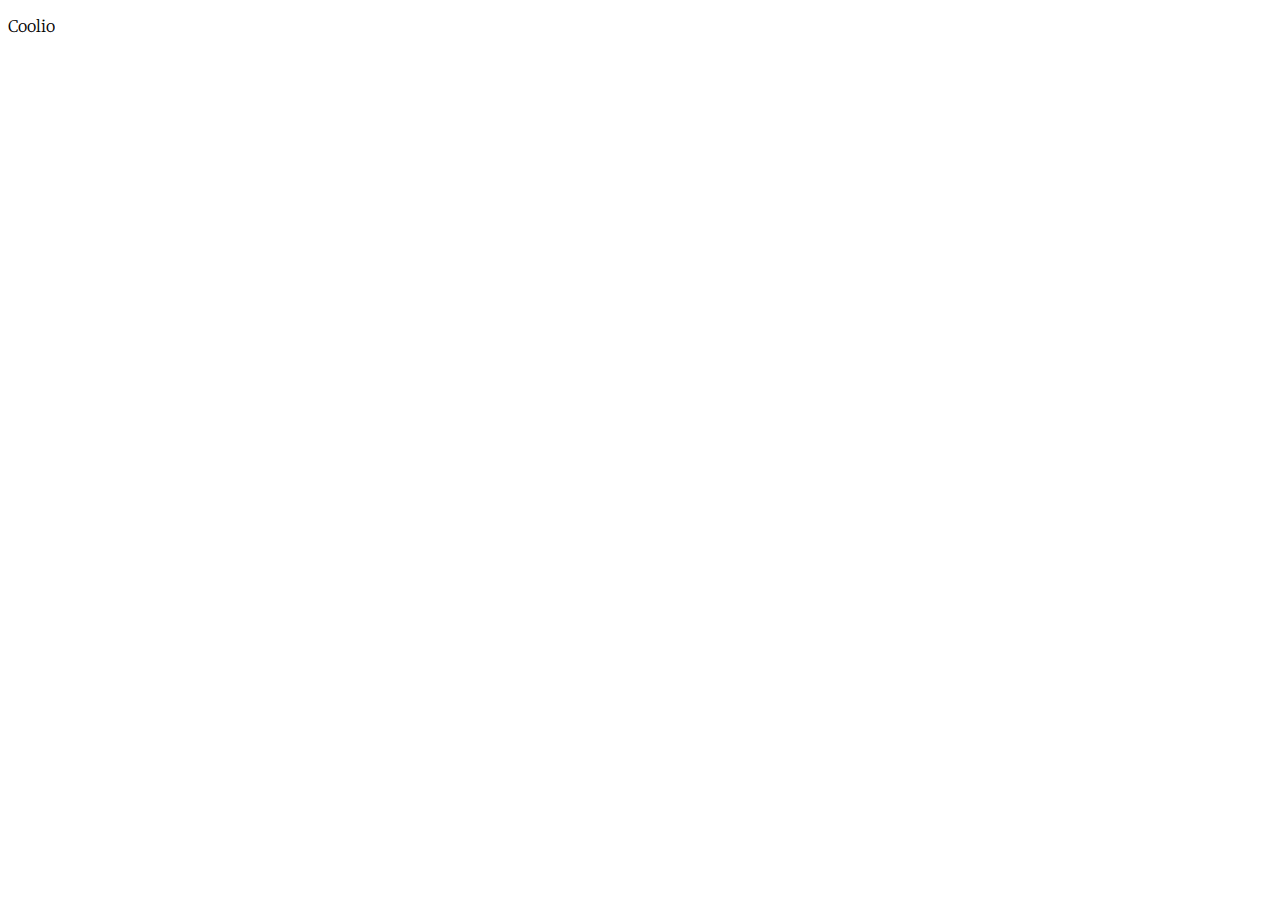
==== pages/index.html @ 24df5d26 "the font family is actually working now" ====
<!DOCTYPE html>

<html lang = "en">
<head>
<title>Evasive Suggestions</title>
<link rel='stylesheet' href='https://fonts.googleapis.com/css?family=Merriweather'>
<link rel="stylesheet" href="../styles/main.css">
</head>

<body>
<p>Coolio</p>
</body>

</html>
---- styles/main.css ----
body {
    font-family: 'Merriweather';
    font-weight: 300;
}
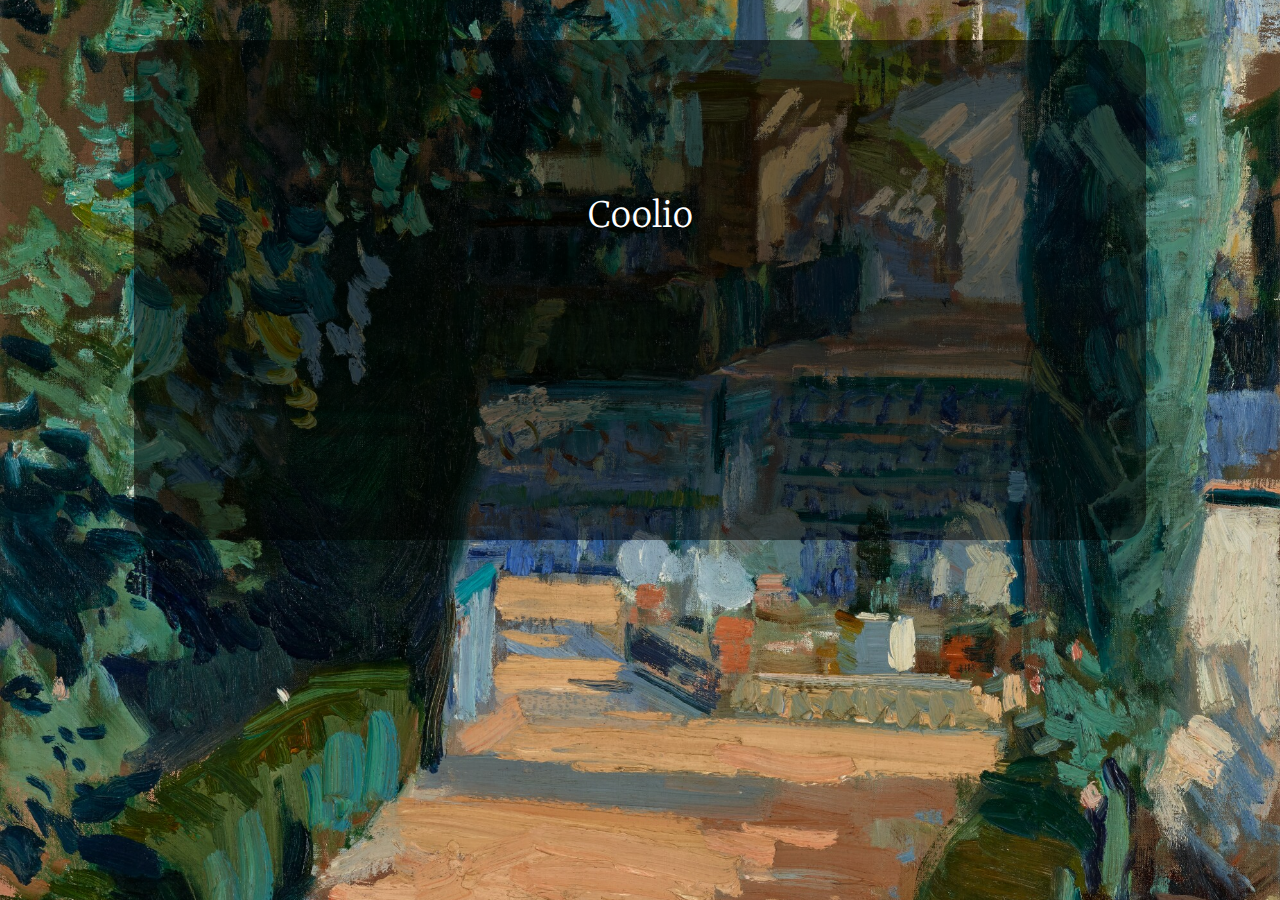
==== commit 10369698: "tons of changes" ====
--- a/pages/index.html
+++ b/pages/index.html
@@ -8,7 +8,7 @@
 </head>
 
 <body>
-<p>Coolio</p>
+<div class = 'content'><div class = "text"><p>Coolio</p></div></div>
 </body>
 
 </html>--- a/styles/main.css
+++ b/styles/main.css
@@ -1,4 +1,37 @@
 body {
     font-family: 'Merriweather';
     font-weight: 300;
+    background-image: url('../backgrounds/04.jpg');
+    background-size: cover;
+    background-repeat: no-repeat;
+    background-attachment: fixed; 
+    background-position: center;
+}
+
+.content{
+    display: grid; 
+    place-items: center; 
+}
+
+.text{
+    background: rgba(0, 0, 0, 0.5);
+    display: inline-block;
+    margin: 2.5%;
+    height: 500px;
+    width: 80%;
+    place-items: center;
+    border-radius: 25px;
+}
+
+p{  
+    font-size: 35px;
+    margin: 0px;
+    padding: 3px;
+    color: white;
+    opacity: 1.0;
+    display: grid;
+    place-items: center;
+    margin-top: 150px;
+    margin-bottom: 150px;
+    text-align: center;
 }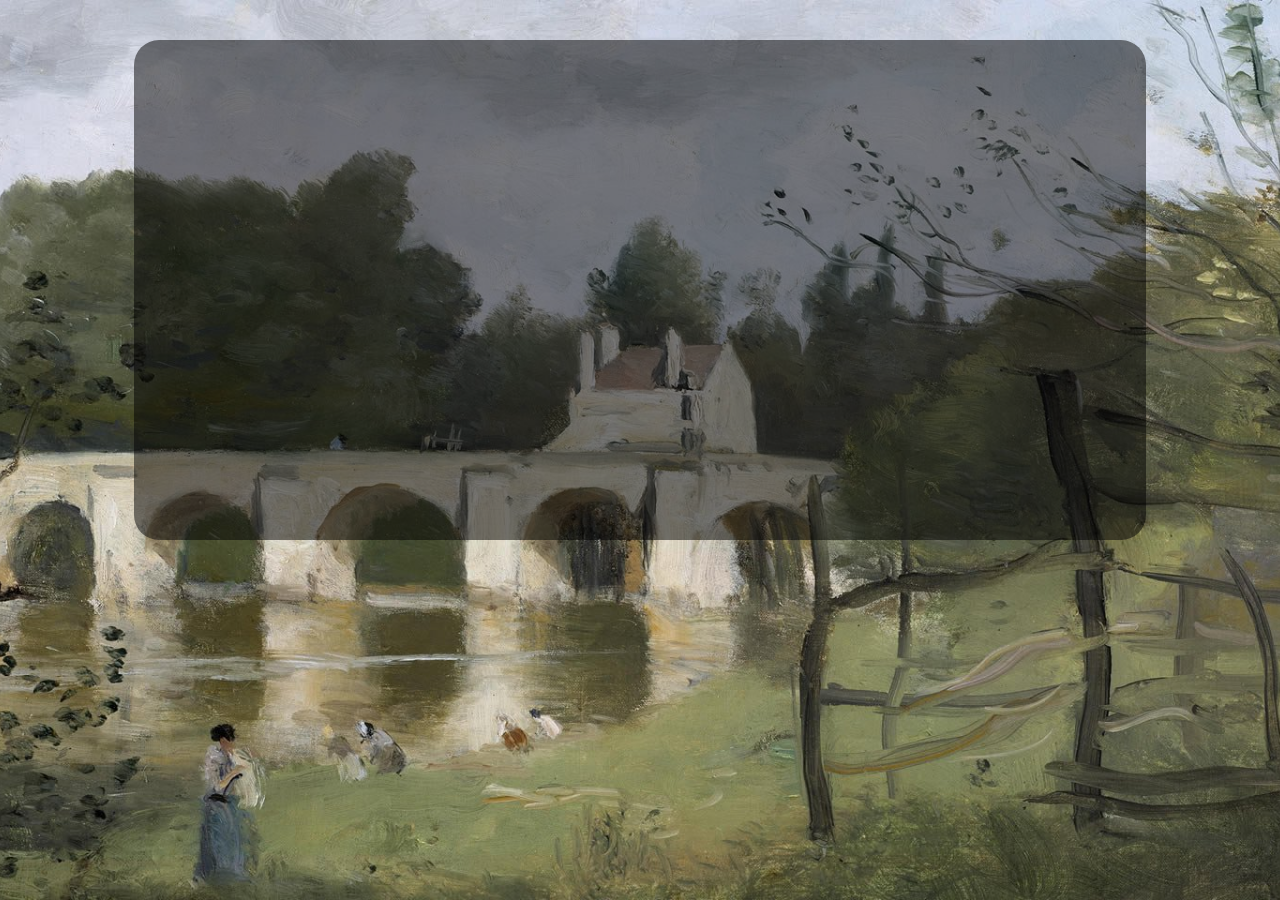
==== commit 43d4b2cf: "finally finished adding the jpegs much too late" ====
--- a/pages/index.html
+++ b/pages/index.html
@@ -8,7 +8,16 @@
 </head>
 
 <body>
-<div class = 'content'><div class = "text"><p>Coolio</p></div></div>
+<div class = 'content'><div class = "text" id = "cardText"><p></p></div></div>
 </body>
 
+<script type="text/javascript">
+
+function placeCardText(){
+    
+    document.getElementById("cardText").innerHTML = "Joan Holloway";
+}
+
+</script>
+
 </html>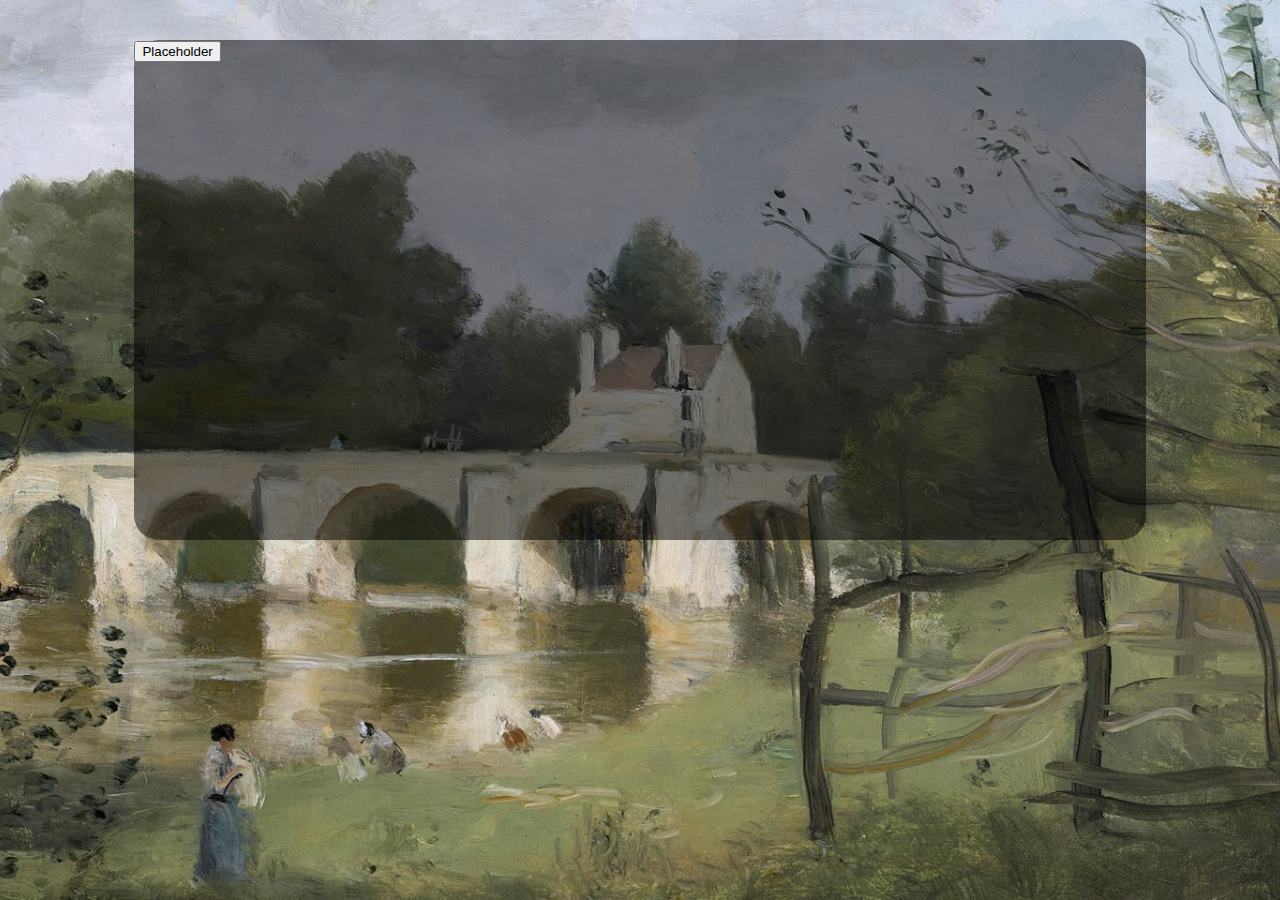
==== commit ff515d60: "placed a placeholder function to ensure my random text picker is working" ====
--- a/pages/index.html
+++ b/pages/index.html
@@ -8,14 +8,16 @@
 </head>
 
 <body>
-<div class = 'content'><div class = "text" id = "cardText"><p></p></div></div>
+<div class = 'content'><div class = "text" id = "cardText"><button onclick = "placeCardText()">Placeholder</button></div></div>
 </body>
 
 <script type="text/javascript">
 
 function placeCardText(){
     
-    document.getElementById("cardText").innerHTML = "Joan Holloway";
+    const possibleQuotes = ["Kinsey", "Holloway", "Cosgrove"];
+
+    document.getElementById("cardText").innerHTML = possibleQuotes[Math.floor(Math.random()*3)];
 }
 
 </script>
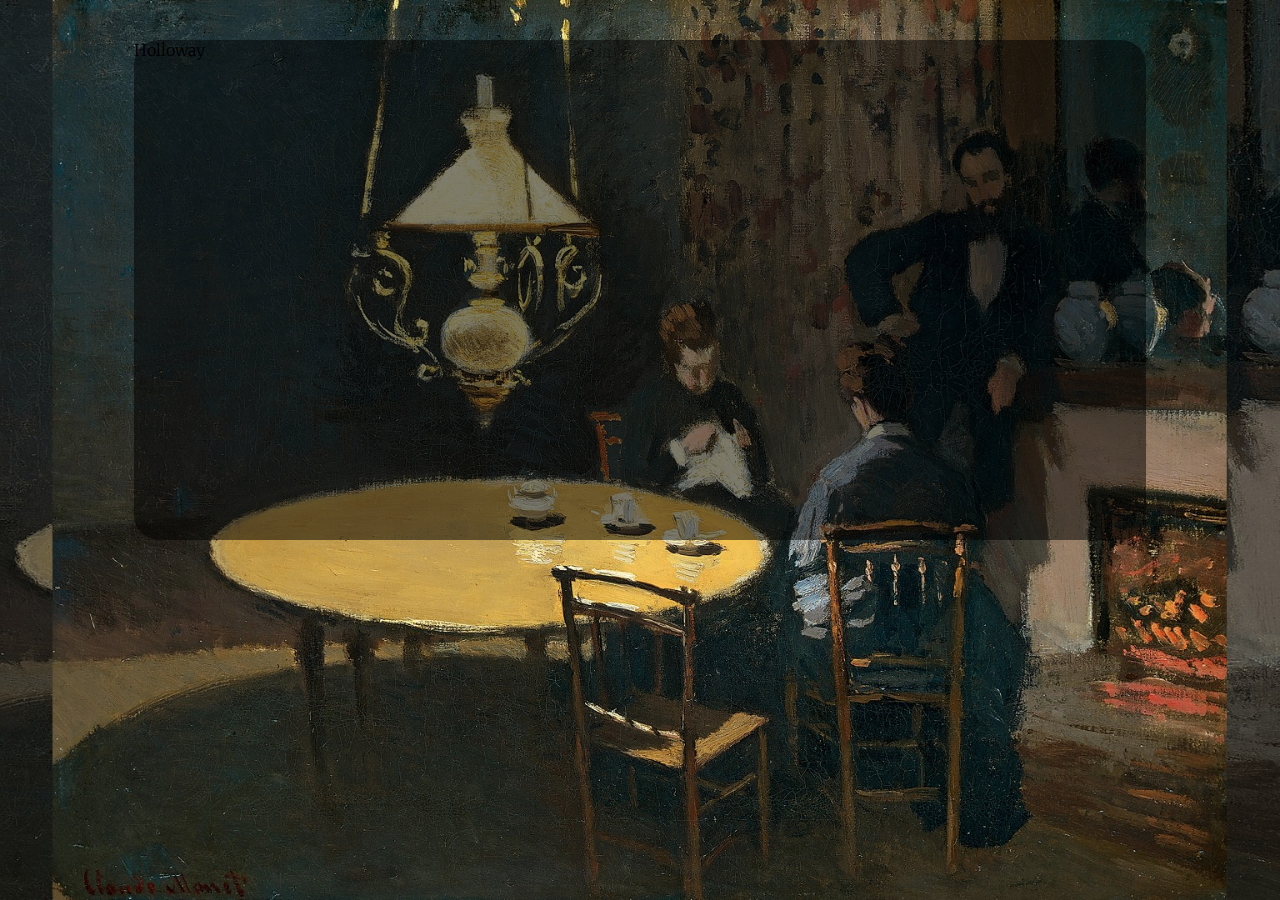
==== commit a24c1a5f: "made progress" ====
--- a/pages/index.html
+++ b/pages/index.html
@@ -8,17 +8,52 @@
 </head>
 
 <body>
-<div class = 'content'><div class = "text" id = "cardText"><button onclick = "placeCardText()">Placeholder</button></div></div>
+<div class = 'content'><div class = "text" id = "cardText"></div></div>
 </body>
 
 <script type="text/javascript">
 
-function placeCardText(){
-    
-    const possibleQuotes = ["Kinsey", "Holloway", "Cosgrove"];
+/*Look into getting the script to actually read the csv file I've created []*/
+
+ /* For future reference, this is how you write an IIFE (function foo {//function logic})(); */
+ /* let limits to local scope */
+
+(function placeCardText(){
+
+    /*Make this function into an IIFE so it executes first [X]*/
+
+    let possibleQuotes = ["Kinsey", "Holloway", "Cosgrove"];
 
     document.getElementById("cardText").innerHTML = possibleQuotes[Math.floor(Math.random()*3)];
-}
+})();
+
+
+// this entire function is working as intended, save for the final line of actual logic [FIXED]
+(function pickBackground(){
+
+    let firstpath = '../backgrounds/';
+    let secondpath = '.jpg';
+
+    // will generate numbers from 1 to 14, tested this very informally
+    let number = Math.ceil(Math.random()*14)
+
+    if (number < 10) {
+        var address = '0'; 
+        address = address.concat(number.toString());
+    }
+
+    else {
+
+        var address = number.toString();
+    }
+
+    // can use either .concat(), or simples +'s for strings in js
+    let path = firstpath.concat(address, secondpath);
+    let url = "url('" + path + "')";
+
+    document.body.style.backgroundImage = url; 
+
+})();
 
 </script>
 
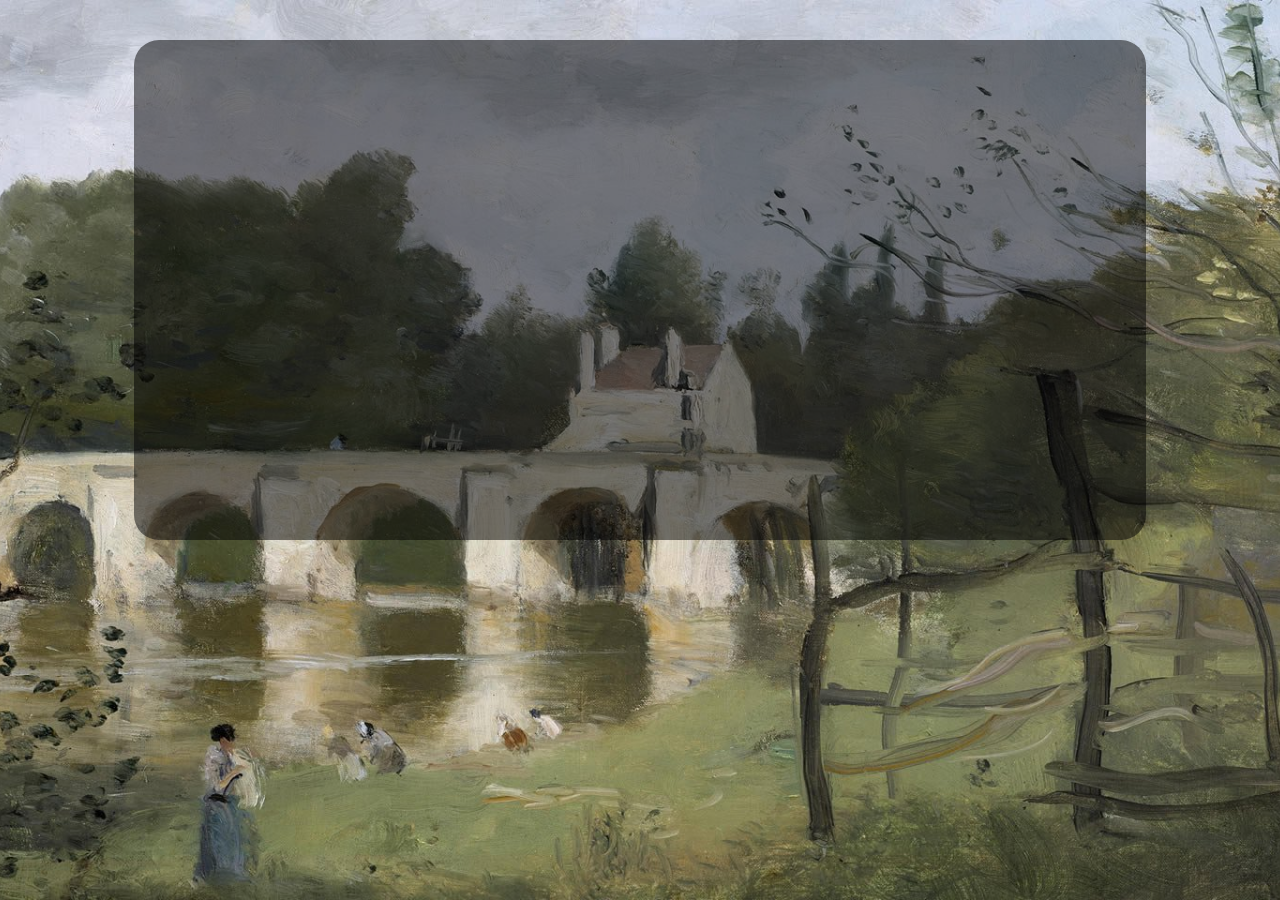
==== commit 7e02cd92: "minor changes" ====
--- a/pages/index.html
+++ b/pages/index.html
@@ -22,9 +22,10 @@
 
     /*Make this function into an IIFE so it executes first [X]*/
 
-    let possibleQuotes = ["Kinsey", "Holloway", "Cosgrove"];
+    //let possibleQuotes = ["Kinsey", "Holloway", "Cosgrove"];
+    document.getElementById("cardText").innerHTML = url("../code/quotes.csv").split(',')[0];
 
-    document.getElementById("cardText").innerHTML = possibleQuotes[Math.floor(Math.random()*3)];
+    //document.getElementById("cardText").innerHTML = possibleQuotes[Math.floor(Math.random()*possibleQuotes.length)];
 })();
 
 
@@ -49,6 +50,7 @@
 
     // can use either .concat(), or simples +'s for strings in js
     let path = firstpath.concat(address, secondpath);
+    // could have also used '${path}' 
     let url = "url('" + path + "')";
 
     document.body.style.backgroundImage = url; 
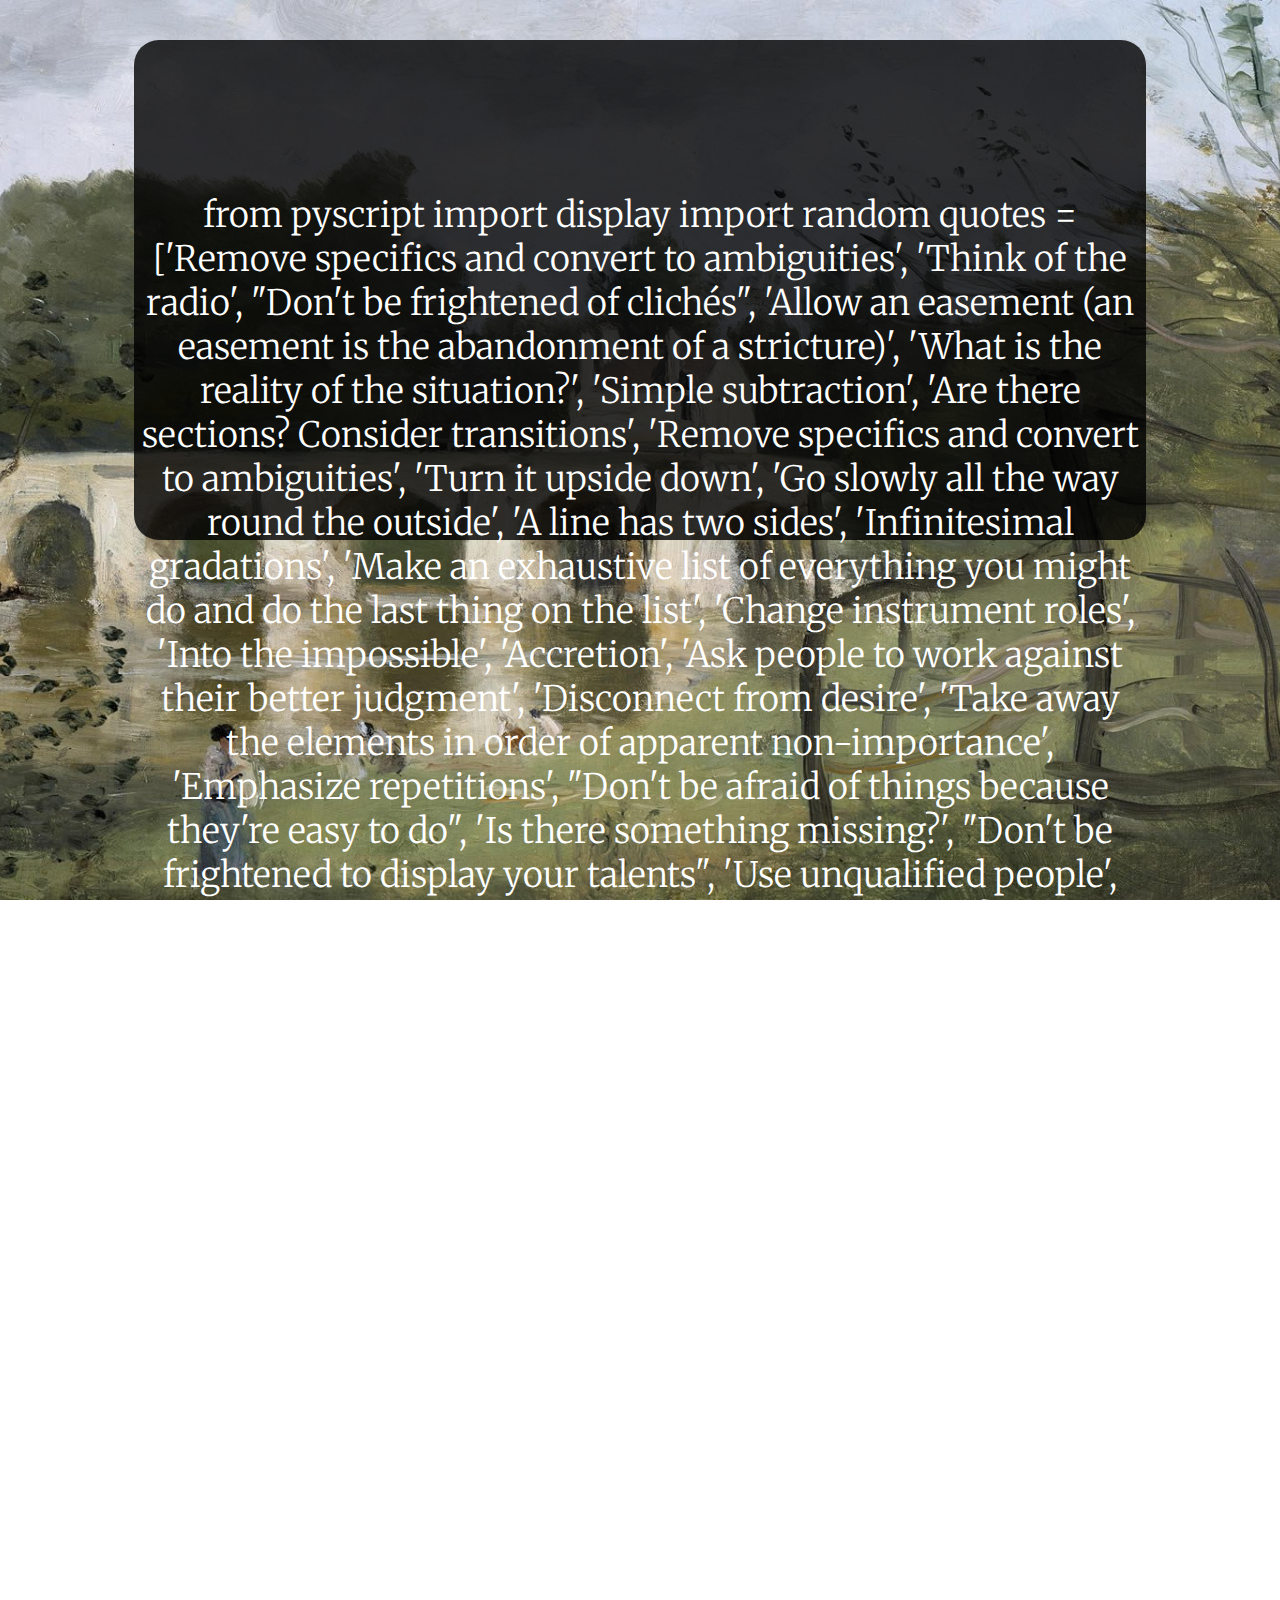
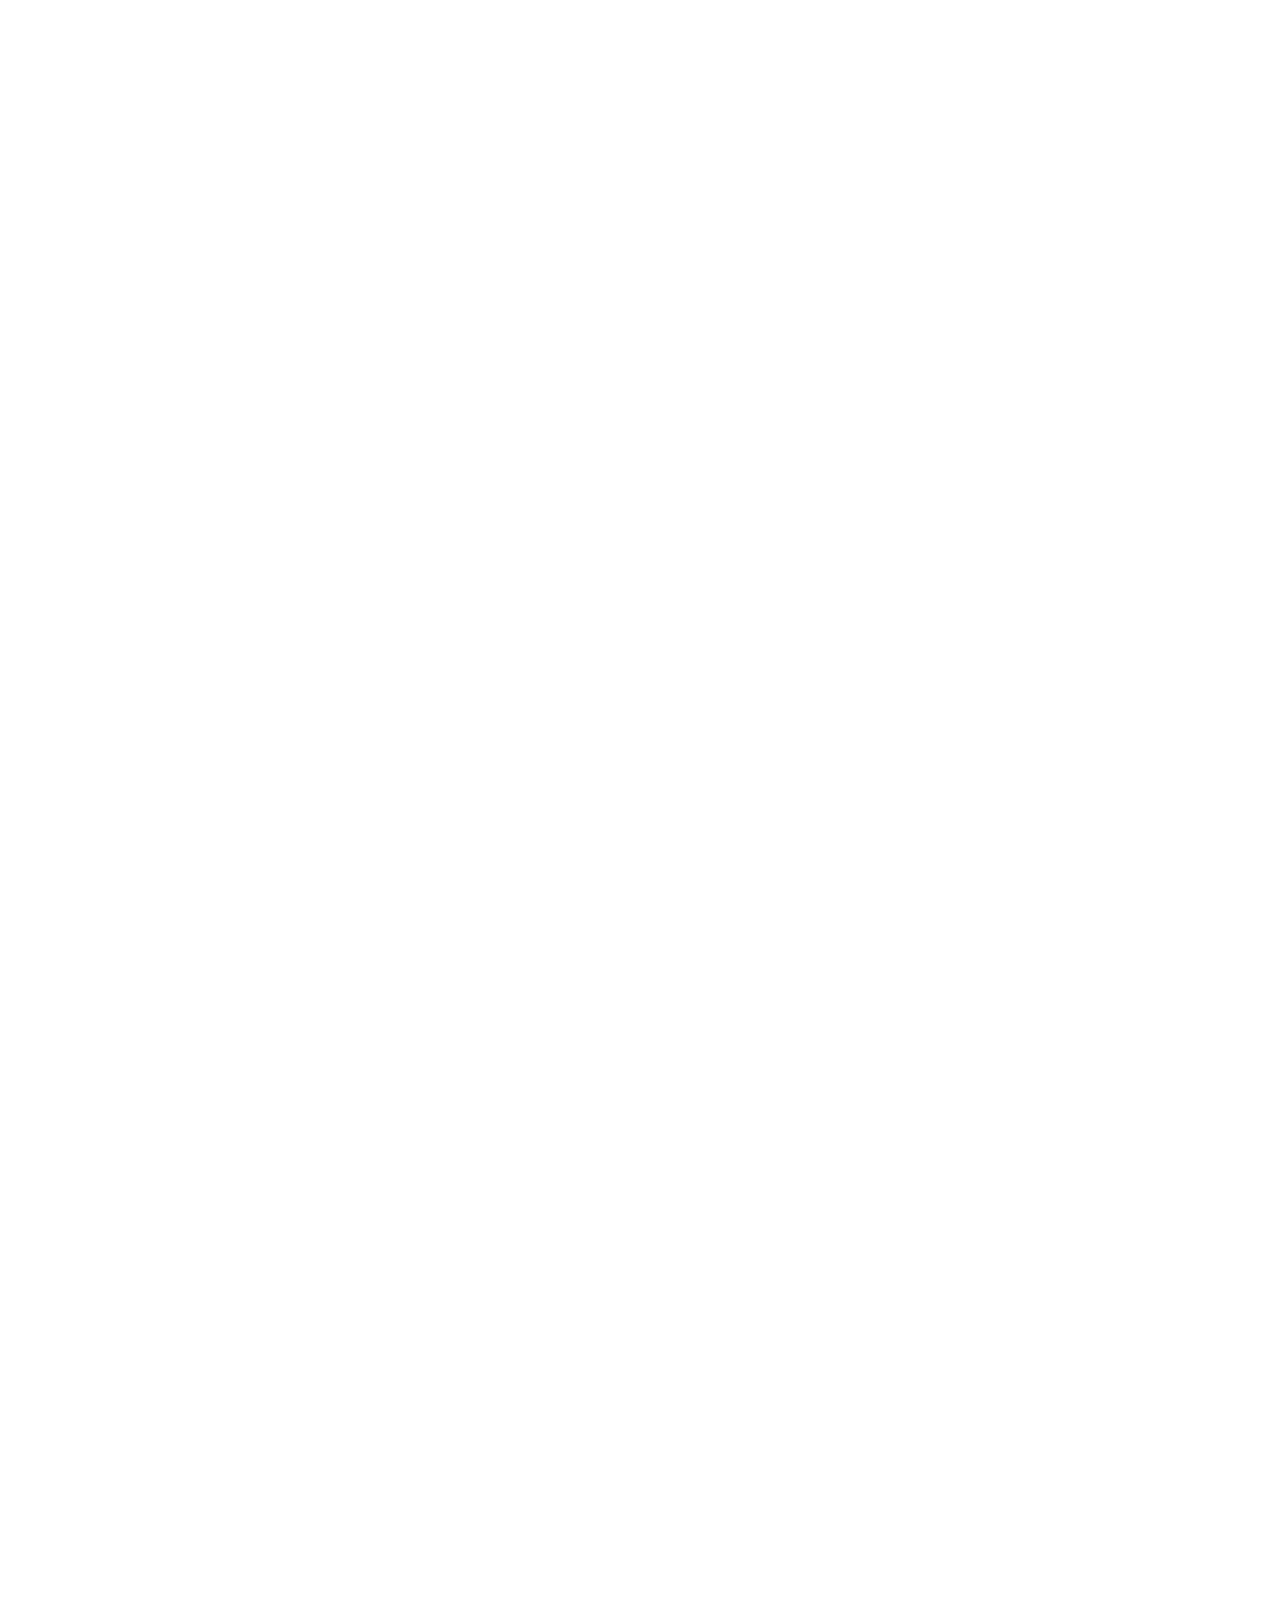
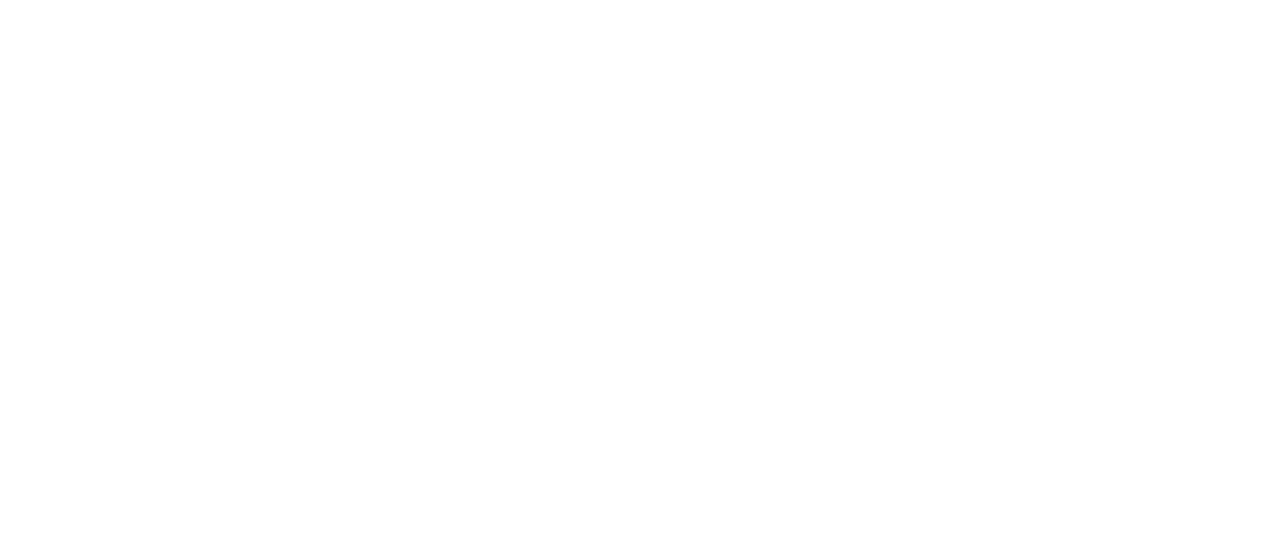
==== commit bab226e0: "the backend functionality of the website is really done now" ====
--- a/pages/index.html
+++ b/pages/index.html
@@ -2,61 +2,32 @@
 
 <html lang = "en">
 <head>
-<title>Evasive Suggestions</title>
-<link rel='stylesheet' href='https://fonts.googleapis.com/css?family=Merriweather'>
-<link rel="stylesheet" href="../styles/main.css">
+    <title>Evasive Suggestions</title>
+    <link rel='stylesheet' href='https://fonts.googleapis.com/css?family=Merriweather'>
+    <link rel="stylesheet" href="../styles/main.css">
+
+    <link rel="stylesheet" href="https://pyscript.net/releases/2023.11.1/core.css" />
+    <script type="module" src="https://pyscript.net/releases/2023.11.1/core.js"></script>
 </head>
 
 <body>
-<div class = 'content'><div class = "text" id = "cardText"></div></div>
+
+
+<div class = 'content'><div class = "text" id = "cardText">
+    <p>
+    <py-script>
+        from pyscript import display
+        import random
+
+        quotes = ['Remove specifics and convert to ambiguities', 'Think of the radio', "Don't be frightened of clichés", 'Allow an easement (an easement is the abandonment of a stricture)', 'What is the reality of the situation?', 'Simple subtraction', 'Are there sections? Consider transitions', 'Remove specifics and convert to ambiguities', 'Turn it upside down', 'Go slowly all the way round the outside', 'A line has two sides', 'Infinitesimal gradations', 'Make an exhaustive list of everything you might do and do the last thing on the list', 'Change instrument roles', 'Into the impossible', 'Accretion', 'Ask people to work against their better judgment', 'Disconnect from desire', 'Take away the elements in order of apparent non-importance', 'Emphasize repetitions', "Don't be afraid of things because they're easy to do", 'Is there something missing?', "Don't be frightened to display your talents", 'Use unqualified people', 'Breathe more deeply', 'How would you have done it?', 'Honor thy error as a hidden intention', 'Emphasize differences', 'Only one element of each kind', 'Do nothing for as long as possible', 'Bridges -build -burn', 'Water', "You don't have to be ashamed of using your own ideas", '"Make a sudden, destructive unpredictable action; incorporate"', 'Tidy up', 'Consult other sources', 'Do the words need changing?', 'Use an unacceptable color', 'Ask your body', 'Humanize something free of error', 'Use filters', 'Balance the consistency principle with the inconsistency principle', 'Fill every beat with something', 'Do nothing for as long as possible', 'Discard an axiom', 'Listen to the quiet voice', "What wouldn't you do?", 'Is it finished?', '"Decorate, decorate"', 'Put in earplugs', 'Give the game away', 'Reverse', 'Abandon normal instruments', 'Trust in the you of now', 'Use fewer notes', 'What would your closest friend do?', 'Repetition is a form of change', 'Distorting time', 'Give way to your worst impulse', 'Make a blank valuable by putting it in an exquisite frame', '', 'The inconsistency principle', 'Ghost echoes', "Don't break the silence", 'You can only make one dot at a time', 'Discover the recipes you are using and abandon them', 'Just carry on', 'Cascades', '(Organic) machinery', 'Courage!', 'What mistakes did you make last time?', 'You are an engineer', 'Consider different fading systems', 'Remove ambiguities and convert to specifics', 'Mute and continue', 'Look at the order in which you do things', 'It is quite possible (after all)', 'Go outside. Shut the door.', "Don't stress one thing more than another", 'Do we need holes?', 'Cluster analysis', 'Work at a different speed', 'Do something boring', 'Look closely at the most embarrassing details and amplify them', 'Define an area as ‘safe’ and use it as an anchor', 'Mechanicalize something idiosyncratic', 'Overtly resist change', 'Emphasize the flaws', 'Accept advice', 'Remember those quiet evenings', 'Take a break', 'The tape is now the music', 'Short circuit (example; a man eating peas with the idea that they will improve his virility shovels them straight into his lap)', 'Imagine the music as a moving chain or caterpillar', 'Use an old idea', 'Intentions -credibility of -nobility of -humility of', 'Destroy -nothing -the most important thing', 'Imagine the music as a set of disconnected events', 'Change nothing and continue with immaculate consistency', 'Imagine the piece as a set of disconnected events', 'What are you really thinking about just now? Incorporate.', "Children's voices -speaking -singing", 'Assemble some of the instruments in a group and treat the group', 'Feedback recordings into an acoustic situation', 'Shut the door and listen from outside', 'Towards the insignificant', 'Is the tuning appropriate?', 'Simply a matter of work', '"Look at a very small object, look at its centre"', 'Not building a wall but making a brick', 'Revaluation (a warm feeling)', 'Disciplined self-indulgence', 'The most important thing is the thing most easily forgotten', 'Always first steps', 'Idiot glee', 'Question the heroic approach', 'Be extravagant', 'Always give yourself credit for having more than personality', 'State the problem in words as clearly as possible', '"Faced with a choice, do both"', 'Tape your mouth', 'Twist the spine', 'Get your neck massaged', 'Lowest common denominator check -single beat -single note -single riff', 'Do the washing up', '"Listen in total darkness, or in a very large room, very quietly"', 'Convert a melodic element into a rhythmic element', 'Would anybody want it?', 'Spectrum analysis', 'Retrace your steps', '"Go to an extreme, move back to a more comfortable place"', '"Once the search is in progress, something will be found"', '"Only a part, not the whole"', 'From nothing to more than nothing', 'Be less critical more often']    
+
+        display(quotes[random.randint(0, len(quotes))])
+    </py-script>
+    </p>
+</div></div>
+
 </body>
 
-<script type="text/javascript">
-
-/*Look into getting the script to actually read the csv file I've created []*/
-
- /* For future reference, this is how you write an IIFE (function foo {//function logic})(); */
- /* let limits to local scope */
-
-(function placeCardText(){
-
-    /*Make this function into an IIFE so it executes first [X]*/
-
-    //let possibleQuotes = ["Kinsey", "Holloway", "Cosgrove"];
-    document.getElementById("cardText").innerHTML = url("../code/quotes.csv").split(',')[0];
-
-    //document.getElementById("cardText").innerHTML = possibleQuotes[Math.floor(Math.random()*possibleQuotes.length)];
-})();
-
-
-// this entire function is working as intended, save for the final line of actual logic [FIXED]
-(function pickBackground(){
-
-    let firstpath = '../backgrounds/';
-    let secondpath = '.jpg';
-
-    // will generate numbers from 1 to 14, tested this very informally
-    let number = Math.ceil(Math.random()*14)
-
-    if (number < 10) {
-        var address = '0'; 
-        address = address.concat(number.toString());
-    }
-
-    else {
-
-        var address = number.toString();
-    }
-
-    // can use either .concat(), or simples +'s for strings in js
-    let path = firstpath.concat(address, secondpath);
-    // could have also used '${path}' 
-    let url = "url('" + path + "')";
-
-    document.body.style.backgroundImage = url; 
-
-})();
-
-</script>
+<script type= "text/javascript" src="../code/functions.js"></script>
 
 </html>--- a/styles/main.css
+++ b/styles/main.css
@@ -8,13 +8,13 @@
     background-position: center;
 }
 
-.content{
+.content {
     display: grid; 
     place-items: center; 
 }
 
-.text{
-    background: rgba(0, 0, 0, 0.5);
+.text {
+    background: rgba(0, 0, 0, 0.8);
     display: inline-block;
     margin: 2.5%;
     height: 500px;
@@ -23,7 +23,7 @@
     border-radius: 25px;
 }
 
-p{  
+p {  
     font-size: 35px;
     margin: 0px;
     padding: 3px;
@@ -34,4 +34,4 @@
     margin-top: 150px;
     margin-bottom: 150px;
     text-align: center;
-}+}
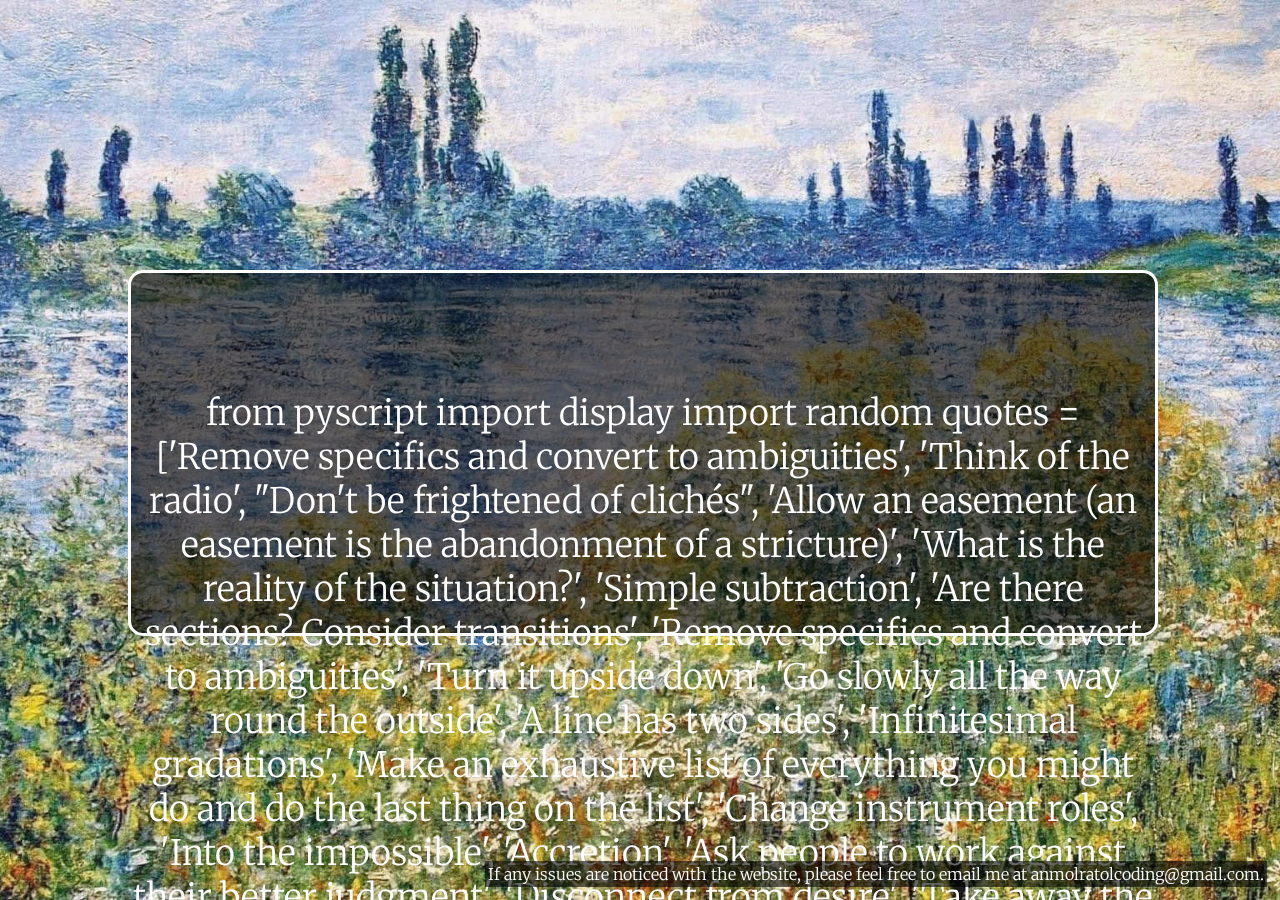
==== commit c91d82a3: "Finished styling" ====
--- a/pages/index.html
+++ b/pages/index.html
@@ -13,21 +13,22 @@
 <body>
 
 
-<div class = 'content'><div class = "text" id = "cardText">
-    <p>
-    <py-script>
-        from pyscript import display
-        import random
-
-        quotes = ['Remove specifics and convert to ambiguities', 'Think of the radio', "Don't be frightened of clichés", 'Allow an easement (an easement is the abandonment of a stricture)', 'What is the reality of the situation?', 'Simple subtraction', 'Are there sections? Consider transitions', 'Remove specifics and convert to ambiguities', 'Turn it upside down', 'Go slowly all the way round the outside', 'A line has two sides', 'Infinitesimal gradations', 'Make an exhaustive list of everything you might do and do the last thing on the list', 'Change instrument roles', 'Into the impossible', 'Accretion', 'Ask people to work against their better judgment', 'Disconnect from desire', 'Take away the elements in order of apparent non-importance', 'Emphasize repetitions', "Don't be afraid of things because they're easy to do", 'Is there something missing?', "Don't be frightened to display your talents", 'Use unqualified people', 'Breathe more deeply', 'How would you have done it?', 'Honor thy error as a hidden intention', 'Emphasize differences', 'Only one element of each kind', 'Do nothing for as long as possible', 'Bridges -build -burn', 'Water', "You don't have to be ashamed of using your own ideas", '"Make a sudden, destructive unpredictable action; incorporate"', 'Tidy up', 'Consult other sources', 'Do the words need changing?', 'Use an unacceptable color', 'Ask your body', 'Humanize something free of error', 'Use filters', 'Balance the consistency principle with the inconsistency principle', 'Fill every beat with something', 'Do nothing for as long as possible', 'Discard an axiom', 'Listen to the quiet voice', "What wouldn't you do?", 'Is it finished?', '"Decorate, decorate"', 'Put in earplugs', 'Give the game away', 'Reverse', 'Abandon normal instruments', 'Trust in the you of now', 'Use fewer notes', 'What would your closest friend do?', 'Repetition is a form of change', 'Distorting time', 'Give way to your worst impulse', 'Make a blank valuable by putting it in an exquisite frame', '', 'The inconsistency principle', 'Ghost echoes', "Don't break the silence", 'You can only make one dot at a time', 'Discover the recipes you are using and abandon them', 'Just carry on', 'Cascades', '(Organic) machinery', 'Courage!', 'What mistakes did you make last time?', 'You are an engineer', 'Consider different fading systems', 'Remove ambiguities and convert to specifics', 'Mute and continue', 'Look at the order in which you do things', 'It is quite possible (after all)', 'Go outside. Shut the door.', "Don't stress one thing more than another", 'Do we need holes?', 'Cluster analysis', 'Work at a different speed', 'Do something boring', 'Look closely at the most embarrassing details and amplify them', 'Define an area as ‘safe’ and use it as an anchor', 'Mechanicalize something idiosyncratic', 'Overtly resist change', 'Emphasize the flaws', 'Accept advice', 'Remember those quiet evenings', 'Take a break', 'The tape is now the music', 'Short circuit (example; a man eating peas with the idea that they will improve his virility shovels them straight into his lap)', 'Imagine the music as a moving chain or caterpillar', 'Use an old idea', 'Intentions -credibility of -nobility of -humility of', 'Destroy -nothing -the most important thing', 'Imagine the music as a set of disconnected events', 'Change nothing and continue with immaculate consistency', 'Imagine the piece as a set of disconnected events', 'What are you really thinking about just now? Incorporate.', "Children's voices -speaking -singing", 'Assemble some of the instruments in a group and treat the group', 'Feedback recordings into an acoustic situation', 'Shut the door and listen from outside', 'Towards the insignificant', 'Is the tuning appropriate?', 'Simply a matter of work', '"Look at a very small object, look at its centre"', 'Not building a wall but making a brick', 'Revaluation (a warm feeling)', 'Disciplined self-indulgence', 'The most important thing is the thing most easily forgotten', 'Always first steps', 'Idiot glee', 'Question the heroic approach', 'Be extravagant', 'Always give yourself credit for having more than personality', 'State the problem in words as clearly as possible', '"Faced with a choice, do both"', 'Tape your mouth', 'Twist the spine', 'Get your neck massaged', 'Lowest common denominator check -single beat -single note -single riff', 'Do the washing up', '"Listen in total darkness, or in a very large room, very quietly"', 'Convert a melodic element into a rhythmic element', 'Would anybody want it?', 'Spectrum analysis', 'Retrace your steps', '"Go to an extreme, move back to a more comfortable place"', '"Once the search is in progress, something will be found"', '"Only a part, not the whole"', 'From nothing to more than nothing', 'Be less critical more often']    
-
-        display(quotes[random.randint(0, len(quotes))])
-    </py-script>
-    </p>
+<div class = 'content'><div class = "text">
+        <py-script>
+            from pyscript import display
+            import random
+    
+            quotes = ['Remove specifics and convert to ambiguities', 'Think of the radio', "Don't be frightened of clichés", 'Allow an easement (an easement is the abandonment of a stricture)', 'What is the reality of the situation?', 'Simple subtraction', 'Are there sections? Consider transitions', 'Remove specifics and convert to ambiguities', 'Turn it upside down', 'Go slowly all the way round the outside', 'A line has two sides', 'Infinitesimal gradations', 'Make an exhaustive list of everything you might do and do the last thing on the list', 'Change instrument roles', 'Into the impossible', 'Accretion', 'Ask people to work against their better judgment', 'Disconnect from desire', 'Take away the elements in order of apparent non-importance', 'Emphasize repetitions', "Don't be afraid of things because they're easy to do", 'Is there something missing?', "Don't be frightened to display your talents", 'Use unqualified people', 'Breathe more deeply', 'How would you have done it?', 'Honor thy error as a hidden intention', 'Emphasize differences', 'Only one element of each kind', 'Do nothing for as long as possible', 'Bridges -build -burn', 'Water', "You don't have to be ashamed of using your own ideas", '"Make a sudden, destructive unpredictable action; incorporate"', 'Tidy up', 'Consult other sources', 'Do the words need changing?', 'Use an unacceptable color', 'Ask your body', 'Humanize something free of error', 'Use filters', 'Balance the consistency principle with the inconsistency principle', 'Fill every beat with something', 'Do nothing for as long as possible', 'Discard an axiom', 'Listen to the quiet voice', "What wouldn't you do?", 'Is it finished?', '"Decorate, decorate"', 'Put in earplugs', 'Give the game away', 'Reverse', 'Abandon normal instruments', 'Trust in the you of now', 'Use fewer notes', 'What would your closest friend do?', 'Repetition is a form of change', 'Distorting time', 'Give way to your worst impulse', 'Make a blank valuable by putting it in an exquisite frame', '', 'The inconsistency principle', 'Ghost echoes', "Don't break the silence", 'You can only make one dot at a time', 'Discover the recipes you are using and abandon them', 'Just carry on', 'Cascades', '(Organic) machinery', 'Courage!', 'What mistakes did you make last time?', 'You are an engineer', 'Consider different fading systems', 'Remove ambiguities and convert to specifics', 'Mute and continue', 'Look at the order in which you do things', 'It is quite possible (after all)', 'Go outside. Shut the door.', "Don't stress one thing more than another", 'Do we need holes?', 'Cluster analysis', 'Work at a different speed', 'Do something boring', 'Look closely at the most embarrassing details and amplify them', 'Define an area as ‘safe’ and use it as an anchor', 'Mechanicalize something idiosyncratic', 'Overtly resist change', 'Emphasize the flaws', 'Accept advice', 'Remember those quiet evenings', 'Take a break', 'The tape is now the music', 'Short circuit (example; a man eating peas with the idea that they will improve his virility shovels them straight into his lap)', 'Imagine the music as a moving chain or caterpillar', 'Use an old idea', 'Intentions -credibility of -nobility of -humility of', 'Destroy -nothing -the most important thing', 'Imagine the music as a set of disconnected events', 'Change nothing and continue with immaculate consistency', 'Imagine the piece as a set of disconnected events', 'What are you really thinking about just now? Incorporate.', "Children's voices -speaking -singing", 'Assemble some of the instruments in a group and treat the group', 'Feedback recordings into an acoustic situation', 'Shut the door and listen from outside', 'Towards the insignificant', 'Is the tuning appropriate?', 'Simply a matter of work', '"Look at a very small object, look at its centre"', 'Not building a wall but making a brick', 'Revaluation (a warm feeling)', 'Disciplined self-indulgence', 'The most important thing is the thing most easily forgotten', 'Always first steps', 'Idiot glee', 'Question the heroic approach', 'Be extravagant', 'Always give yourself credit for having more than personality', 'State the problem in words as clearly as possible', '"Faced with a choice, do both"', 'Tape your mouth', 'Twist the spine', 'Get your neck massaged', 'Lowest common denominator check -single beat -single note -single riff', 'Do the washing up', '"Listen in total darkness, or in a very large room, very quietly"', 'Convert a melodic element into a rhythmic element', 'Would anybody want it?', 'Spectrum analysis', 'Retrace your steps', '"Go to an extreme, move back to a more comfortable place"', '"Once the search is in progress, something will be found"', '"Only a part, not the whole"', 'From nothing to more than nothing', 'Be less critical more often']    
+    
+            display(quotes[random.randint(0, len(quotes))-1])
+        </py-script>
 </div></div>
 
 </body>
 
-<script type= "text/javascript" src="../code/functions.js"></script>
+<footer><div class = "footertext">If any issues are noticed with the website, please feel free to email me at anmolratolcoding@gmail.com.
+</div></footer>
+
+<script type= "text/javascript" src="../pages/code/functions.js"></script>
 
 </html>--- a/styles/main.css
+++ b/styles/main.css
@@ -8,30 +8,131 @@
     background-position: center;
 }
 
-.content {
-    display: grid; 
-    place-items: center; 
+
+@media (orientation: landscape){
+    .content {
+        display: grid; 
+        place-items: center; 
+        background: rgba(0, 0, 0, 0.6);
+        position: fixed;
+        top: 30%;
+        height: 40%;
+        bottom: 30%;
+        width: 80%;
+        left: 10%;
+        right: 10%;
+        border-radius: 15px;
+        animation-delay: 3s;
+        animation: fadeIn 4s;
+        border-color: white;
+        border-style: solid;
+    }
+
+    .text{
+        width: 80%;
+        position: inherit;
+        top: 42%;
+        font-size: 35px;
+        margin: 10px;
+        padding: 3px;
+        color: white;
+        opacity: 1.0;
+        display: grid;
+        animation-delay: 3s;
+        animation: fadeIn 4s;
+        text-align: center;
+        overflow: auto;
+    }
+
+    @keyframes fadeIn {
+        0% { opacity: 0; font-size: 31px;}
+        10% { opacity: 0; font-size: 32px;}
+        25% { opacity: 0.0625; font-size: 33px;}
+        37% { opacity: 0.15; font-size: 33.5px;}
+        50% { opacity: 0.25; font-size: 34px;}
+        62% { opacity: 0.36; font-size: 34.25px;}
+        75% { opacity: 0.5625; font-size: 34.5px;}
+        81% { opacity: 0.65; font-size: 34.65px;}
+        87% { opacity: 0.75; font-size: 34.75px;}
+        100% { opacity: 1; font-size: 35px;}
+    }
 }
 
-.text {
-    background: rgba(0, 0, 0, 0.8);
-    display: inline-block;
-    margin: 2.5%;
-    height: 500px;
-    width: 80%;
-    place-items: center;
-    border-radius: 25px;
+@media (orientation: portrait){
+    .content {
+        display: grid; 
+        place-items: center; 
+        background: rgba(0, 0, 0, 0.6);
+        position: fixed;
+        top: 37%;
+        height: 26%;
+        bottom: 37%;
+        width: 80%;
+        left: 10%;
+        right: 10%;
+        border-radius: 15px;
+        animation-delay: 3s;
+        animation: fadeIn 4s;
+        border-color: white;
+        border-style: solid;
+    }
+
+    .text{
+        width: 80%;
+        position: inherit;
+        top: 45%;
+        font-size: 55px;
+        margin: 10px;
+        padding: 3px;
+        color: white;
+        opacity: 1.0;
+        display: grid;
+        animation-delay: 3s;
+        animation: fadeIn 4s;
+        text-align: center;
+        overflow: auto;
+    }
+
+    @keyframes fadeIn {
+        0% { opacity: 0; font-size: 51;}
+        10% { opacity: 0; font-size: 52px;}
+        25% { opacity: 0.0625; font-size: 53px;}
+        37% { opacity: 0.15; font-size: 53.5px;}
+        50% { opacity: 0.25; font-size: 54px;}
+        62% { opacity: 0.36; font-size: 54.25px;}
+        75% { opacity: 0.5625; font-size: 54.5px;}
+        81% { opacity: 0.65; font-size: 54.65px;}
+        87% { opacity: 0.75; font-size: 54.75px;}
+        100% { opacity: 1; font-size: 55px;}
+    }
 }
 
-p {  
-    font-size: 35px;
-    margin: 0px;
-    padding: 3px;
+@keyframes fadeIn2 {
+    0% {opacity: 0;}
+    20% {opacity: 0.04;}
+    40% {opacity: 0.16;}
+    60% {opacity: 0.36;}
+    80% {opacity: 0.64;}
+    100% {opacity: 1;}
+}
+
+
+footer {
+    background: rgba(0, 0, 0, 0.6);
+    display: inline-block;
+    margin: 1%;
+    position: fixed;
+    right: 0px;
+    bottom: 0px;
+    animation-delay: 5s;
+    animation: fadeIn2 8s;
+}
+
+.footertext{
     color: white;
     opacity: 1.0;
-    display: grid;
-    place-items: center;
-    margin-top: 150px;
-    margin-bottom: 150px;
     text-align: center;
-}
+    margin: 3px;
+    animation-delay: 5s;
+    animation: fadeIn2 8s;
+}